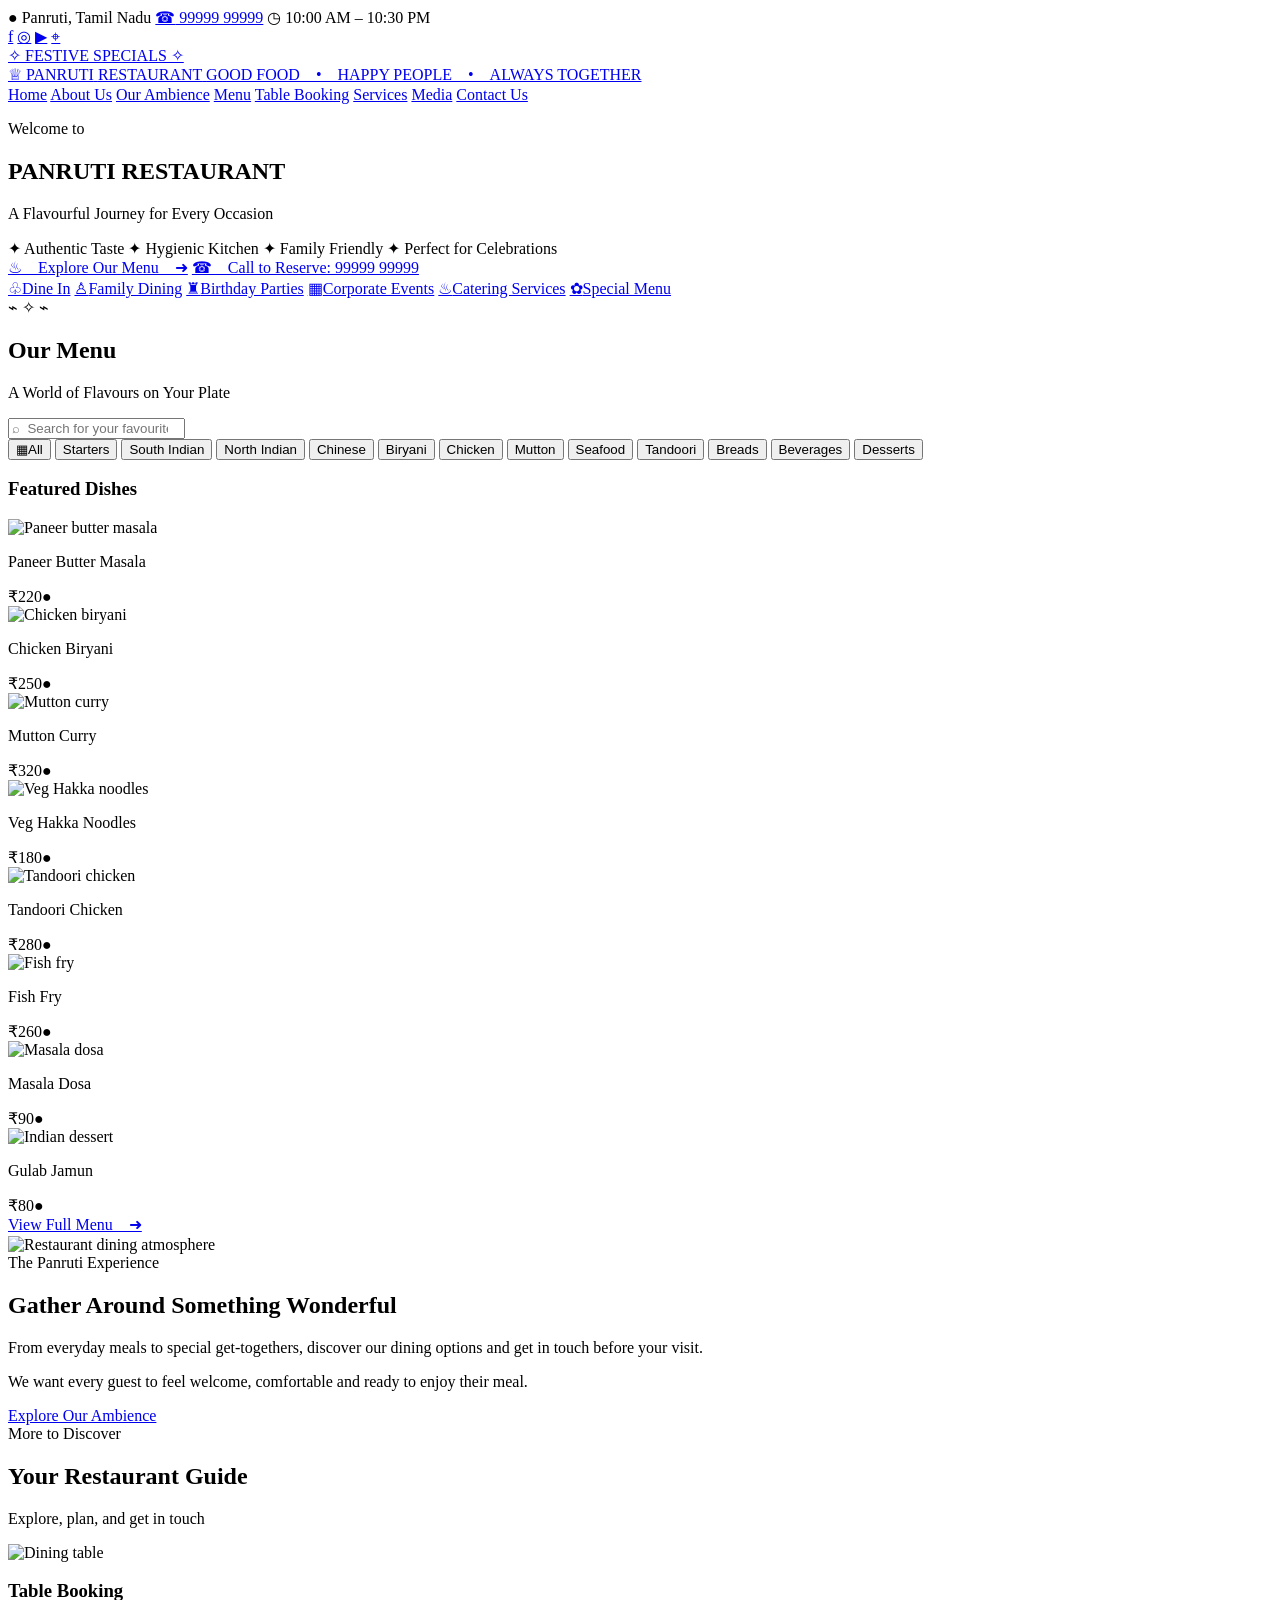
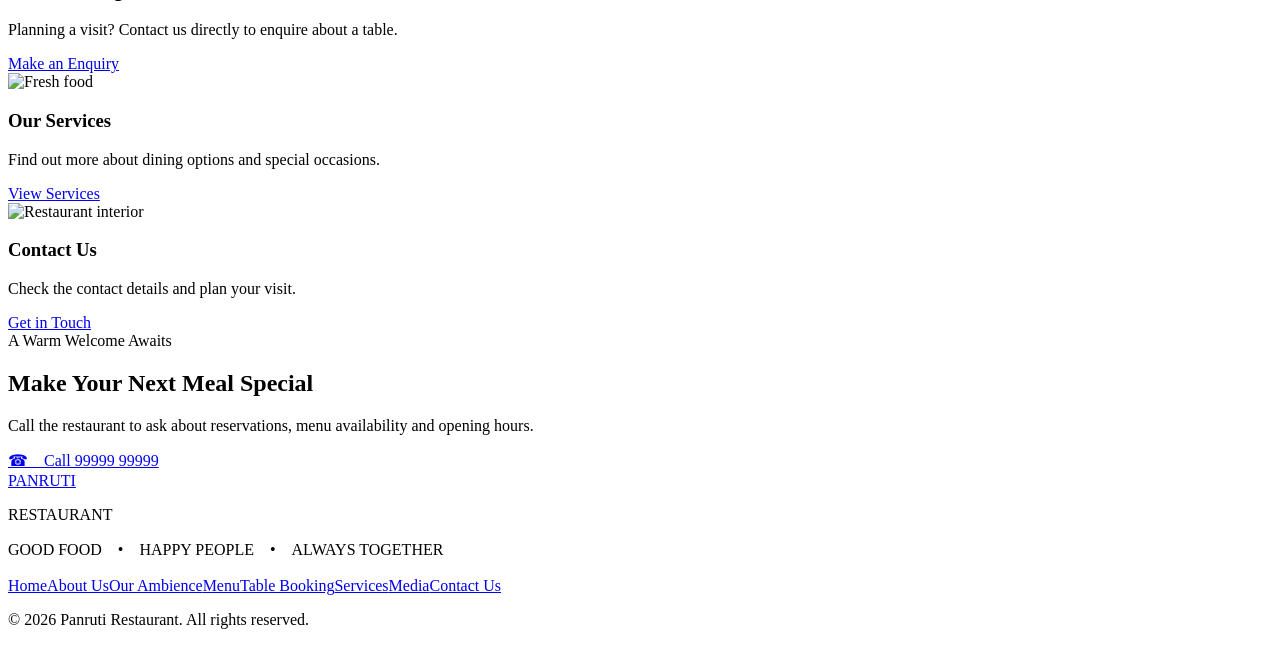
==== index.html @ 213bf80f "Rename index (3).html to index.html" ====
<!DOCTYPE html>
<html lang="en">
<head>
  <meta charset="UTF-8">
  <meta name="viewport" content="width=device-width, initial-scale=1.0">
  <meta name="description" content="Panruti Restaurant — good food, happy people and memorable dining moments.">
  <title>Panruti Restaurant | A Flavourful Journey</title>
  <link rel="preconnect" href="https://fonts.googleapis.com">
  <link rel="preconnect" href="https://fonts.gstatic.com" crossorigin>
  <link href="https://fonts.googleapis.com/css2?family=Cormorant+Garamond:wght@400;500;600;700&display=swap" rel="stylesheet">
  <link rel="stylesheet" href="./style.css">
</head>
<body>
  <div class="topbar">
    <div class="topbar-info">
      <span><span class="top-icon">●</span> Panruti, Tamil Nadu</span>
      <a href="tel:9999999999"><span class="top-icon">☎</span> 99999 99999</a>
      <span><span class="top-icon">◷</span> 10:00 AM – 10:30 PM</span>
    </div>
    <div class="topbar-right">
      <div class="socials" aria-label="Social links">
        <a href="#" aria-label="Facebook">f</a>
        <a href="#" aria-label="Instagram">◎</a>
        <a href="#" aria-label="YouTube">▶</a>
        <a href="https://maps.google.com/?q=Panruti+Tamil+Nadu" target="_blank" rel="noopener noreferrer" aria-label="Map">⌖</a>
      </div>
      <a class="offer-ribbon" href="./menu.html">✧ FESTIVE SPECIALS ✧</a>
    </div>
  </div>

  <header class="site-header">
    <a href="./index.html" class="restaurant-logo" aria-label="Panruti Restaurant Home">
      <span class="logo-ornament">♕</span>
      <span class="logo-name">PANRUTI</span>
      <span class="logo-subtitle">RESTAURANT</span>
      <span class="logo-tagline">GOOD FOOD　•　HAPPY PEOPLE　•　ALWAYS TOGETHER</span>
    </a>
    <nav class="main-nav" aria-label="Main navigation">
      <a class="active" href="./index.html">Home</a>
      <a href="./about.html">About Us</a>
      <a href="./ambience.html">Our Ambience</a>
      <a href="./menu.html">Menu</a>
      <a href="./booking.html">Table Booking</a>
      <a href="./services.html">Services</a>
      <a href="./media.html">Media</a>
      <a href="./contact.html">Contact Us</a>
    </nav>
  </header>

  <main>
    <section class="home-hero">
      <div class="hero-content">
        <p class="hero-kicker">Welcome to</p>
        <h1>PANRUTI <span>RESTAURANT</span></h1>
        <p class="hero-subtitle">A Flavourful Journey for Every Occasion</p>
        <div class="hero-points">
          <span>✦ Authentic Taste</span>
          <span>✦ Hygienic Kitchen</span>
          <span>✦ Family Friendly</span>
          <span>✦ Perfect for Celebrations</span>
        </div>
        <div class="hero-actions">
          <a class="btn" href="./menu.html">♨　Explore Our Menu　➜</a>
          <a class="btn secondary" href="tel:9999999999">☎　Call to Reserve: 99999 99999</a>
        </div>
      </div>
    </section>

    <nav class="service-strip" aria-label="Dining options">
      <a href="./services.html"><span class="service-icon">♧</span><span>Dine In</span></a>
      <a href="./services.html"><span class="service-icon">♙</span><span>Family Dining</span></a>
      <a href="./services.html"><span class="service-icon">♜</span><span>Birthday Parties</span></a>
      <a href="./services.html"><span class="service-icon">▦</span><span>Corporate Events</span></a>
      <a href="./services.html"><span class="service-icon">♨</span><span>Catering Services</span></a>
      <a href="./menu.html"><span class="service-icon">✿</span><span>Special Menu</span></a>
    </nav>

    <section id="menu-preview">
      <div class="section-heading-wrap">
        <div class="gold-flourish">⌁ ✧ ⌁</div>
        <h2 class="section-heading">Our Menu</h2>
        <p class="section-subtitle">A World of Flavours on Your Plate</p>
      </div>
      <div class="menu-tools">
        <input class="menu-search" id="dishSearch" type="search" placeholder="⌕  Search for your favourite dish..." aria-label="Search dishes">
      </div>
      <div class="category-row" aria-label="Menu categories">
        <button class="category-button active" data-category="All" type="button"><span class="category-photo">▦</span>All</button>
        <button class="category-button" data-category="Starters" type="button"><span class="category-photo"><img src="https://images.unsplash.com/photo-1562967914-608f82629710?auto=format&fit=crop&w=200&q=80" alt=""></span>Starters</button>
        <button class="category-button" data-category="South Indian" type="button"><span class="category-photo"><img src="https://images.unsplash.com/photo-1589301760014-d929f3979dbc?auto=format&fit=crop&w=200&q=80" alt=""></span>South Indian</button>
        <button class="category-button" data-category="North Indian" type="button"><span class="category-photo"><img src="https://images.unsplash.com/photo-1585937421612-70a008356fbe?auto=format&fit=crop&w=200&q=80" alt=""></span>North Indian</button>
        <button class="category-button" data-category="Chinese" type="button"><span class="category-photo"><img src="https://images.unsplash.com/photo-1612929633738-8fe44f7ec841?auto=format&fit=crop&w=200&q=80" alt=""></span>Chinese</button>
        <button class="category-button" data-category="Biryani" type="button"><span class="category-photo"><img src="https://images.unsplash.com/photo-1563379091339-03246963d96c?auto=format&fit=crop&w=200&q=80" alt=""></span>Biryani</button>
        <button class="category-button" data-category="Chicken" type="button"><span class="category-photo"><img src="https://images.unsplash.com/photo-1603894584373-5ac82b2ae398?auto=format&fit=crop&w=200&q=80" alt=""></span>Chicken</button>
        <button class="category-button" data-category="Mutton" type="button"><span class="category-photo"><img src="https://images.unsplash.com/photo-1544025162-d76694265947?auto=format&fit=crop&w=200&q=80" alt=""></span>Mutton</button>
        <button class="category-button" data-category="Seafood" type="button"><span class="category-photo"><img src="https://images.unsplash.com/photo-1559737558-2f5a35f4523b?auto=format&fit=crop&w=200&q=80" alt=""></span>Seafood</button>
        <button class="category-button" data-category="Tandoori" type="button"><span class="category-photo"><img src="https://images.unsplash.com/photo-1599487488170-d11ec9c172f0?auto=format&fit=crop&w=200&q=80" alt=""></span>Tandoori</button>
        <button class="category-button" data-category="Breads" type="button"><span class="category-photo"><img src="https://images.unsplash.com/photo-1601050690597-df0568f70950?auto=format&fit=crop&w=200&q=80" alt=""></span>Breads</button>
        <button class="category-button" data-category="Beverages" type="button"><span class="category-photo"><img src="https://images.unsplash.com/photo-1544145945-f90425340c7e?auto=format&fit=crop&w=200&q=80" alt=""></span>Beverages</button>
        <button class="category-button" data-category="Desserts" type="button"><span class="category-photo"><img src="https://images.unsplash.com/photo-1551024506-0?auto=format&fit=crop&w=200&q=80" alt=""></span>Desserts</button>
      </div>

      <h3 class="featured-heading">Featured Dishes</h3>
      <div class="dish-grid" id="dishGrid">
        <article class="dish-card" data-category="North Indian"><img src="https://images.unsplash.com/photo-1631452180519-c014fe946bc7?auto=format&fit=crop&w=600&q=85" alt="Paneer butter masala"><div class="dish-info"><p class="dish-name">Paneer Butter Masala</p><div class="dish-bottom"><span class="dish-price">₹220</span><span class="food-tag">●</span></div></div></article>
        <article class="dish-card" data-category="Biryani"><img src="https://images.unsplash.com/photo-1563379091339-03246963d96c?auto=format&fit=crop&w=600&q=85" alt="Chicken biryani"><div class="dish-info"><p class="dish-name">Chicken Biryani</p><div class="dish-bottom"><span class="dish-price">₹250</span><span class="food-tag nonveg">●</span></div></div></article>
        <article class="dish-card" data-category="Mutton"><img src="https://images.unsplash.com/photo-1544025162-d76694265947?auto=format&fit=crop&w=600&q=85" alt="Mutton curry"><div class="dish-info"><p class="dish-name">Mutton Curry</p><div class="dish-bottom"><span class="dish-price">₹320</span><span class="food-tag nonveg">●</span></div></div></article>
        <article class="dish-card" data-category="Chinese"><img src="https://images.unsplash.com/photo-1612929633738-8fe44f7ec841?auto=format&fit=crop&w=600&q=85" alt="Veg Hakka noodles"><div class="dish-info"><p class="dish-name">Veg Hakka Noodles</p><div class="dish-bottom"><span class="dish-price">₹180</span><span class="food-tag">●</span></div></div></article>
        <article class="dish-card" data-category="Tandoori"><img src="https://images.unsplash.com/photo-1599487488170-d11ec9c172f0?auto=format&fit=crop&w=600&q=85" alt="Tandoori chicken"><div class="dish-info"><p class="dish-name">Tandoori Chicken</p><div class="dish-bottom"><span class="dish-price">₹280</span><span class="food-tag nonveg">●</span></div></div></article>
        <article class="dish-card" data-category="Seafood"><img src="https://images.unsplash.com/photo-1559737558-2f5a35f4523b?auto=format&fit=crop&w=600&q=85" alt="Fish fry"><div class="dish-info"><p class="dish-name">Fish Fry</p><div class="dish-bottom"><span class="dish-price">₹260</span><span class="food-tag nonveg">●</span></div></div></article>
        <article class="dish-card" data-category="South Indian"><img src="https://images.unsplash.com/photo-1589301760014-d929f3979dbc?auto=format&fit=crop&w=600&q=85" alt="Masala dosa"><div class="dish-info"><p class="dish-name">Masala Dosa</p><div class="dish-bottom"><span class="dish-price">₹90</span><span class="food-tag">●</span></div></div></article>
        <article class="dish-card" data-category="Desserts"><img src="https://images.unsplash.com/photo-1551024506-0?auto=format&fit=crop&w=600&q=85" alt="Indian dessert"><div class="dish-info"><p class="dish-name">Gulab Jamun</p><div class="dish-bottom"><span class="dish-price">₹80</span><span class="food-tag">●</span></div></div></article>
      </div>
      <div class="view-menu-wrap"><a class="btn secondary" href="./menu.html">View Full Menu　➜</a></div>
    </section>

    <section class="content-section alt">
      <div class="two-column">
        <img class="content-image" src="https://images.unsplash.com/photo-1517248135467-4c7edcad34c4?auto=format&fit=crop&w=1000&q=85" alt="Restaurant dining atmosphere" loading="lazy">
        <div class="content-copy">
          <div class="section-eyebrow">The Panruti Experience</div>
          <h2>Gather Around Something Wonderful</h2>
          <p>From everyday meals to special get-togethers, discover our dining options and get in touch before your visit.</p>
          <p>We want every guest to feel welcome, comfortable and ready to enjoy their meal.</p>
          <a class="btn secondary" href="./ambience.html">Explore Our Ambience</a>
        </div>
      </div>
    </section>

    <section class="content-section">
      <div class="section-heading-wrap" style="padding-top:0">
        <div class="section-eyebrow">More to Discover</div>
        <h2 class="section-heading">Your Restaurant Guide</h2>
        <p class="section-subtitle">Explore, plan, and get in touch</p>
      </div>
      <div class="card-grid">
        <article class="info-card"><img src="https://images.unsplash.com/photo-1559339352-11d035aa65de?auto=format&fit=crop&w=800&q=85" alt="Dining table" loading="lazy"><div class="info-card-body"><h3>Table Booking</h3><p>Planning a visit? Contact us directly to enquire about a table.</p><a class="btn secondary" href="./booking.html">Make an Enquiry</a></div></article>
        <article class="info-card"><img src="https://images.unsplash.com/photo-1547592180-85f173990554?auto=format&fit=crop&w=800&q=85" alt="Fresh food" loading="lazy"><div class="info-card-body"><h3>Our Services</h3><p>Find out more about dining options and special occasions.</p><a class="btn secondary" href="./services.html">View Services</a></div></article>
        <article class="info-card"><img src="https://images.unsplash.com/photo-1555396273-367ea4eb4db5?auto=format&fit=crop&w=800&q=85" alt="Restaurant interior" loading="lazy"><div class="info-card-body"><h3>Contact Us</h3><p>Check the contact details and plan your visit.</p><a class="btn secondary" href="./contact.html">Get in Touch</a></div></article>
      </div>
    </section>

    <section class="booking-banner">
      <div class="section-eyebrow" style="color:var(--gold-bright)">A Warm Welcome Awaits</div>
      <h2>Make Your Next Meal Special</h2>
      <p>Call the restaurant to ask about reservations, menu availability and opening hours.</p>
      <a class="btn" href="tel:9999999999">☎　Call 99999 99999</a>
    </section>
  </main>

  <footer class="site-footer">
    <a href="./index.html" class="footer-logo">PANRUTI</a>
    <p class="footer-subtitle">RESTAURANT</p>
    <p class="footer-motto">GOOD FOOD　•　HAPPY PEOPLE　•　ALWAYS TOGETHER</p>
    <div class="footer-links">
      <a href="./index.html">Home</a><a href="./about.html">About Us</a><a href="./ambience.html">Our Ambience</a><a href="./menu.html">Menu</a><a href="./booking.html">Table Booking</a><a href="./services.html">Services</a><a href="./media.html">Media</a><a href="./contact.html">Contact Us</a>
    </div>
    <div class="footer-line"></div>
    <p class="copyright">© 2026 Panruti Restaurant. All rights reserved.</p>
  </footer>

  <script>
    const categoryButtons = document.querySelectorAll(".category-button");
    const dishCards = document.querySelectorAll(".dish-card");
    const searchInput = document.getElementById("dishSearch");
    let selectedCategory = "All";

    function filterDishes() {
      const query = searchInput.value.trim().toLowerCase();
      dishCards.forEach(card => {
        const category = card.dataset.category;
        const name = card.querySelector(".dish-name").textContent.toLowerCase();
        const categoryMatches = selectedCategory === "All" || category === selectedCategory;
        const searchMatches = name.includes(query);
        card.hidden = !(categoryMatches && searchMatches);
      });
    }

    categoryButtons.forEach(button => {
      button.addEventListener("click", () => {
        categoryButtons.forEach(item => item.classList.remove("active"));
        button.classList.add("active");
        selectedCategory = button.dataset.category;
        filterDishes();
      });
    });
    searchInput.addEventListener("input", filterDishes);
  </script>
</body>
</html>
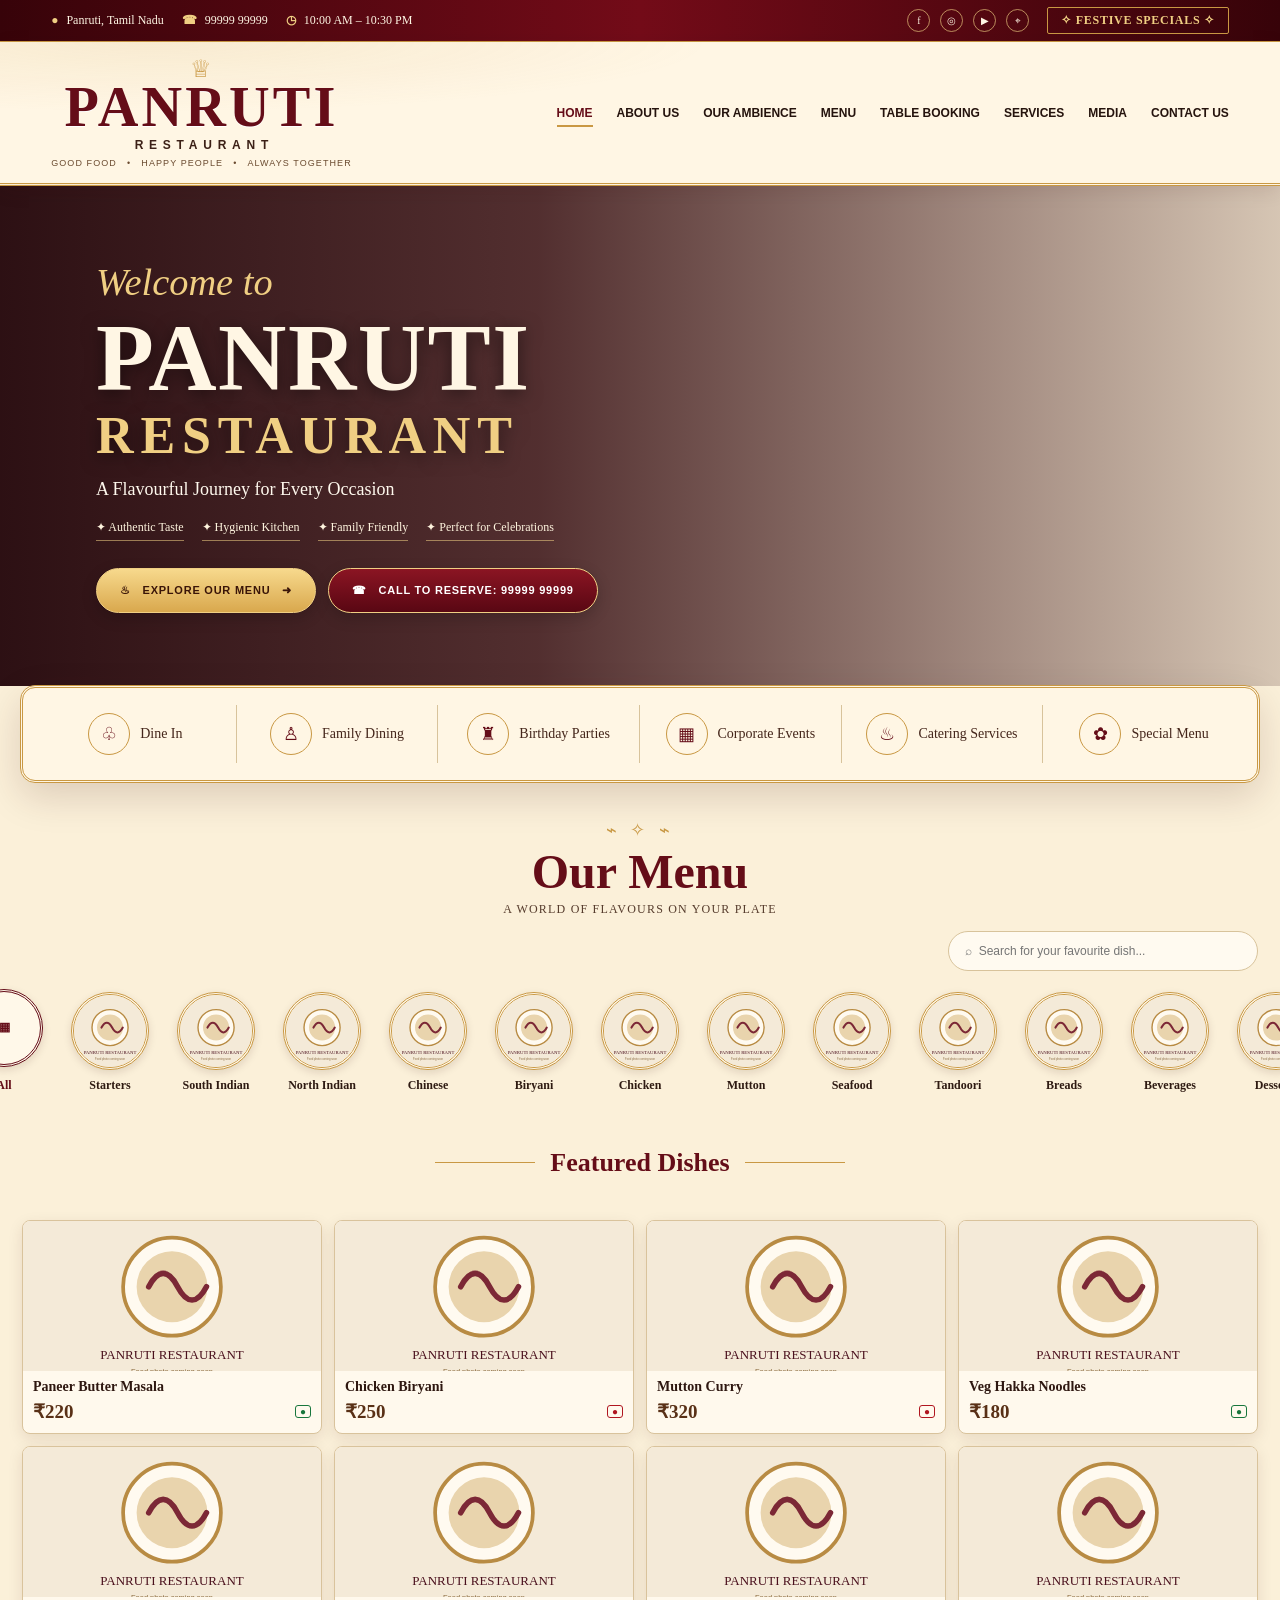
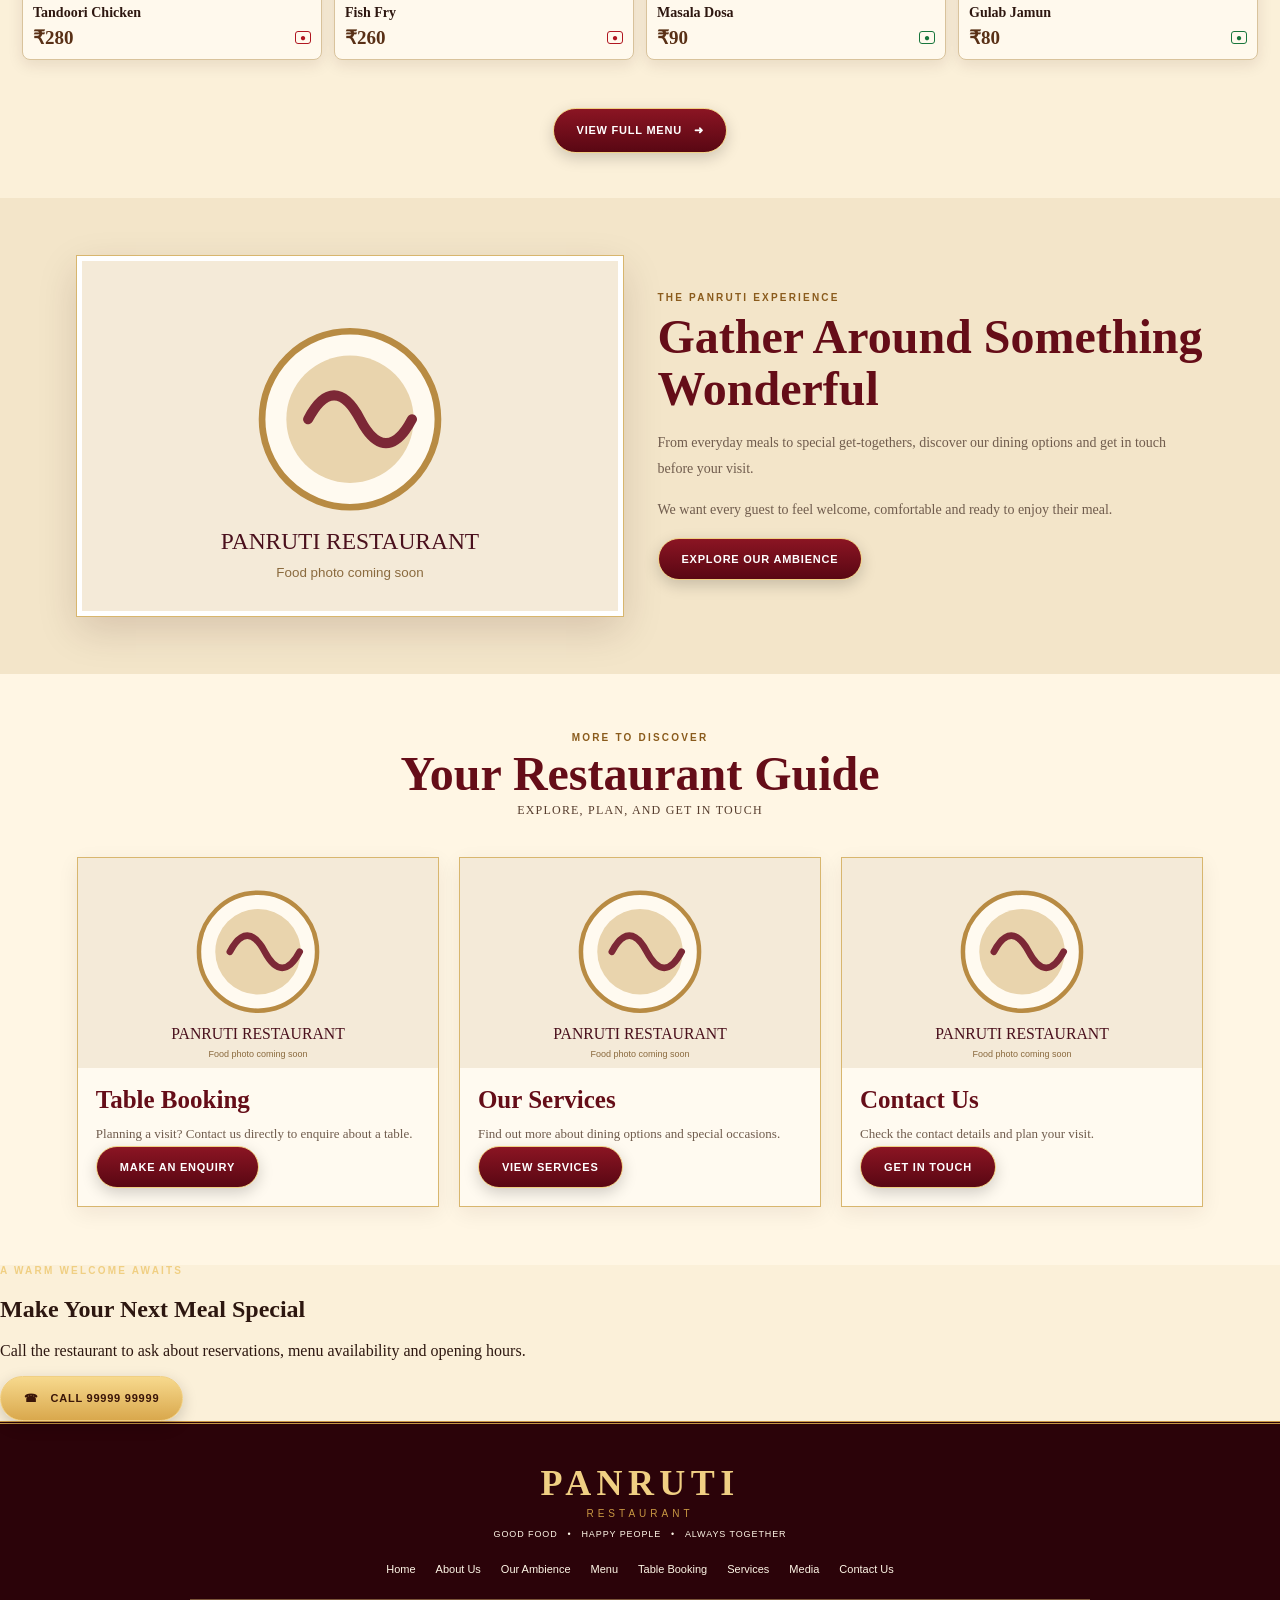
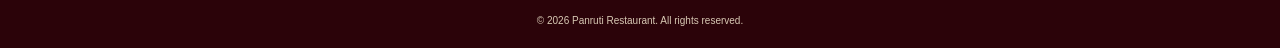
==== commit db9babca: "Rename index (4).html to index.html" ====
--- a/index.html
+++ b/index.html
@@ -186,5 +186,34 @@
     });
     searchInput.addEventListener("input", filterDishes);
   </script>
+
+  <script>
+    // Recover missing home-page food thumbnails. If remote image hosts fail,
+    // use a built-in SVG placeholder so the layout never shows a broken-image icon.
+    (() => {
+      const backupPhotos = [
+        "https://images.unsplash.com/photo-1546069901-ba9599a7e63c?auto=format&fit=crop&w=600&q=80",
+        "https://images.unsplash.com/photo-1547592180-85f173990554?auto=format&fit=crop&w=600&q=80",
+        "https://images.unsplash.com/photo-1512621776951-a57141f2eefd?auto=format&fit=crop&w=600&q=80"
+      ];
+      const fallbackSvg = "data:image/svg+xml;charset=UTF-8," + encodeURIComponent(
+        '<svg xmlns="http://www.w3.org/2000/svg" width="640" height="420" viewBox="0 0 640 420"><rect width="640" height="420" fill="#f4ead8"/><circle cx="320" cy="190" r="105" fill="#fffaf0" stroke="#b88b43" stroke-width="8"/><circle cx="320" cy="190" r="76" fill="#e9d4ad"/><path d="M270 190c20-38 42-38 62 0s42 38 62 0" fill="none" stroke="#7c2836" stroke-width="12" stroke-linecap="round"/><text x="320" y="345" font-family="Georgia,serif" font-size="28" text-anchor="middle" fill="#4a101d">PANRUTI RESTAURANT</text><text x="320" y="378" font-family="Arial,sans-serif" font-size="16" text-anchor="middle" fill="#8a6a3e">Food photo coming soon</text></svg>'
+      );
+
+      document.querySelectorAll("#menu-preview img, .content-image, .info-card img").forEach((img) => {
+        img.addEventListener("error", function () {
+          const step = Number(this.dataset.imageFallbackStep || "0");
+          if (step < backupPhotos.length) {
+            this.dataset.imageFallbackStep = String(step + 1);
+            this.src = backupPhotos[step];
+          } else {
+            this.onerror = null;
+            this.src = fallbackSvg;
+          }
+        });
+      });
+    })();
+  </script>
+
 </body>
 </html>
--- a/style.css
+++ b/style.css
@@ -0,0 +1,167 @@
+/* PANRUTI RESTAURANT — warm ivory, rich maroon, festive gold */
+:root{
+  --maroon:#650d18;
+  --maroon-dark:#35050b;
+  --maroon-deep:#210207;
+  --gold:#c99843;
+  --gold-bright:#f0cf83;
+  --ivory:#fff6e4;
+  --paper:#fbf0d9;
+  --ink:#2d1710;
+  --muted:#705c4d;
+  --line:#d8b66e;
+  --white:#fffdf7;
+  --shadow:0 14px 38px rgba(54,10,10,.15);
+}
+*{box-sizing:border-box}
+html{scroll-behavior:smooth}
+body{margin:0;background:var(--paper);color:var(--ink);font-family:Georgia,"Times New Roman",serif}
+img{display:block;max-width:100%}
+a{color:inherit}
+button,input{font:inherit}
+.topbar{
+  min-height:38px;padding:7px clamp(14px,4vw,55px);display:flex;align-items:center;justify-content:space-between;gap:12px;flex-wrap:wrap;
+  color:var(--ivory);background:linear-gradient(90deg,#370309,#730b18,#370309);border-bottom:1px solid var(--gold)
+}
+.topbar-info,.topbar-right{display:flex;align-items:center;gap:18px;flex-wrap:wrap}
+.topbar span,.topbar a{font-size:12px;text-decoration:none;color:var(--ivory)}
+.topbar .top-icon{color:var(--gold-bright);font-weight:bold;margin-right:5px}
+.topbar .socials{display:flex;gap:10px}
+.topbar .socials a{width:23px;height:23px;border:1px solid rgba(240,207,131,.65);border-radius:50%;display:grid;place-items:center;font-size:10px}
+.offer-ribbon{padding:5px 13px;border:1px solid var(--gold);border-radius:2px;color:var(--gold-bright)!important;font-weight:bold;letter-spacing:.06em}
+.site-header{
+  position:relative;z-index:10;display:grid;grid-template-columns:minmax(250px,1fr) auto;align-items:center;gap:24px;
+  padding:15px clamp(18px,4vw,62px);background:
+  radial-gradient(ellipse at 12% 0%,rgba(201,152,67,.12),transparent 35%),var(--ivory);
+  border-bottom:3px double var(--gold);box-shadow:0 5px 18px rgba(56,13,9,.1)
+}
+.restaurant-logo{display:flex;flex-direction:column;align-items:center;justify-self:start;min-width:250px;text-decoration:none;color:var(--maroon);line-height:1}
+.logo-ornament{font-size:24px;color:var(--gold);line-height:1}
+.logo-name{font-size:clamp(38px,4.4vw,65px);font-weight:bold;letter-spacing:.055em;line-height:.95;color:var(--maroon);text-shadow:0 1px #fff}
+.logo-subtitle{font-family:Arial,sans-serif;margin-top:5px;font-size:12px;font-weight:bold;letter-spacing:.48em;padding-left:.48em;color:#3c2016}
+.logo-tagline{margin-top:8px;font-family:Arial,sans-serif;font-size:9px;letter-spacing:.12em;color:#6b4b30;text-align:center}
+.main-nav{display:flex;align-items:center;justify-content:flex-end;flex-wrap:wrap;gap:4px 24px}
+.main-nav a{padding:12px 0;position:relative;color:#25130d;font-family:Arial,sans-serif;font-size:12px;font-weight:bold;text-decoration:none;text-transform:uppercase;white-space:nowrap}
+.main-nav a::after{position:absolute;bottom:5px;left:0;width:100%;height:2px;content:"";background:var(--gold);transform:scaleX(0);transition:transform .2s}
+.main-nav a:hover,.main-nav a.active{color:var(--maroon)}
+.main-nav a:hover::after,.main-nav a.active::after{transform:scaleX(1)}
+.home-hero{
+  min-height:500px;display:flex;align-items:center;padding:58px clamp(24px,7.5vw,110px);position:relative;isolation:isolate;
+  background:linear-gradient(90deg,rgba(32,2,7,.94) 0%,rgba(45,4,10,.82) 42%,rgba(45,4,10,.18) 100%),
+  url("https://images.unsplash.com/photo-1414235077428-338989a2e8c0?auto=format&fit=crop&w=2000&q=90") center/cover;
+}
+.hero-content{max-width:700px;color:var(--white)}
+.hero-kicker{margin:0 0 13px;color:var(--gold-bright);font-size:clamp(25px,3vw,40px);font-style:italic}
+.home-hero h1{margin:0;color:var(--ivory);font-size:clamp(48px,7.4vw,96px);line-height:.88;letter-spacing:.015em;text-shadow:0 4px 18px rgba(0,0,0,.5)}
+.home-hero h1 span{display:block;margin-top:13px;color:var(--gold-bright);font-size:.55em;letter-spacing:.13em}
+.hero-subtitle{margin:20px 0 17px;color:#fff9ee;font-size:18px}
+.hero-points{display:flex;flex-wrap:wrap;gap:10px 18px;margin:20px 0 27px}
+.hero-points span{font-size:12px;color:#fff5df;border-bottom:1px solid rgba(240,207,131,.55);padding-bottom:5px}
+.hero-actions{display:flex;gap:12px;flex-wrap:wrap}
+.btn{display:inline-flex;align-items:center;justify-content:center;gap:10px;padding:14px 23px;border:1px solid var(--gold-bright);border-radius:30px;background:linear-gradient(#f7d98d,#d9a84d);color:#3a1508;text-decoration:none;font-family:Arial,sans-serif;font-size:11px;font-weight:bold;letter-spacing:.07em;text-transform:uppercase;box-shadow:0 5px 15px rgba(0,0,0,.18);transition:transform .2s,filter .2s}
+.btn:hover{transform:translateY(-2px);filter:brightness(1.06)}
+.btn.secondary{background:linear-gradient(#8b1523,#590713);color:white}
+.service-strip{position:relative;display:grid;grid-template-columns:repeat(6,1fr);gap:0;margin:-1px 20px 0;padding:17px 12px;background:var(--ivory);border:3px double var(--gold);border-radius:15px;box-shadow:var(--shadow)}
+.service-strip a{display:flex;align-items:center;justify-content:center;gap:10px;padding:8px 10px;border-right:1px solid #d8c39b;text-decoration:none;text-align:center;color:#44251a;font-size:14px}
+.service-strip a:last-child{border-right:0}
+.service-strip a:hover{color:var(--maroon)}
+.service-icon{display:grid;place-items:center;flex:0 0 42px;width:42px;height:42px;border:1px solid var(--gold);border-radius:50%;color:var(--maroon);font-family:Arial,sans-serif;font-size:18px}
+.section-heading-wrap{text-align:center;padding:36px 20px 14px}
+.section-eyebrow{font-family:Arial,sans-serif;font-size:10px;letter-spacing:.22em;font-weight:bold;color:#8a5b1c;text-transform:uppercase}
+.section-heading{margin:6px 0 4px;color:var(--maroon);font-size:clamp(34px,4vw,48px);line-height:1.05}
+.section-subtitle{margin:0;color:#563c2d;font-size:12px;letter-spacing:.1em;text-transform:uppercase}
+.gold-flourish{color:var(--gold);letter-spacing:.25em;font-size:18px}
+.menu-tools{display:flex;justify-content:flex-end;max-width:1450px;margin:0 auto;padding:0 22px 12px}
+.menu-search{width:min(310px,100%);padding:12px 16px;border:1px solid #d8c39b;border-radius:30px;background:#fffaf0;color:#3d2419;outline:none;font-family:Arial,sans-serif;font-size:12px}
+.menu-search:focus{border-color:var(--gold);box-shadow:0 0 0 3px rgba(201,152,67,.16)}
+.category-row{display:flex;align-items:flex-start;justify-content:center;gap:16px;overflow-x:auto;padding:8px 22px 22px;scrollbar-width:thin}
+.category-button{flex:0 0 86px;border:0;background:transparent;color:#2e1a12;cursor:pointer;text-align:center;font-weight:bold;font-size:12px}
+.category-button .category-photo{display:grid;place-items:center;width:78px;height:78px;margin:0 auto 8px;border:3px double var(--gold);border-radius:50%;overflow:hidden;background:#fff8e9;box-shadow:0 3px 9px rgba(48,13,6,.13);transition:transform .2s,border-color .2s}
+.category-button img{width:100%;height:100%;object-fit:cover}
+.category-button.active .category-photo,.category-button:hover .category-photo{border-color:var(--maroon);transform:translateY(-3px)}
+.category-button.active{color:var(--maroon)}
+.featured-heading{display:flex;align-items:center;justify-content:center;gap:15px;padding:6px 20px 16px;color:var(--maroon);font-size:26px}
+.featured-heading::before,.featured-heading::after{content:"";width:min(100px,15vw);height:1px;background:var(--gold)}
+.dish-grid{display:grid;grid-template-columns:repeat(4,minmax(0,1fr));gap:12px;max-width:1500px;margin:0 auto;padding:0 22px 48px}
+.dish-card{overflow:hidden;background:#fff9ed;border:1px solid #d9c39c;border-radius:8px;box-shadow:0 5px 15px rgba(57,21,8,.1);transition:transform .2s,box-shadow .2s}
+.dish-card:hover{transform:translateY(-3px);box-shadow:var(--shadow)}
+.dish-card img{width:100%;height:150px;object-fit:cover}
+.dish-info{padding:8px 10px 10px}
+.dish-name{margin:0 0 5px;color:#2e1710;font-size:14px;font-weight:bold}
+.dish-bottom{display:flex;align-items:center;justify-content:space-between;gap:8px}
+.dish-price{color:#593016;font-size:19px;font-weight:bold}
+.food-tag{font-family:Arial,sans-serif;font-size:10px;color:#18763c;border:1px solid #18763c;border-radius:3px;padding:0 4px}
+.food-tag.nonveg{color:#b01620;border-color:#b01620}
+.view-menu-wrap{text-align:center;padding:0 20px 45px}
+.content-section{padding:58px clamp(20px,6vw,90px);background:var(--ivory)}
+.content-section.alt{background:#f3e5c9}
+.two-column{display:grid;grid-template-columns:1fr 1fr;align-items:center;gap:35px;max-width:1200px;margin:0 auto}
+.content-image{width:100%;height:360px;object-fit:cover;border:5px solid white;outline:1px solid var(--line);box-shadow:var(--shadow)}
+.content-copy h2{margin:8px 0 15px;color:var(--maroon);font-size:clamp(32px,4vw,48px);line-height:1.08}
+.content-copy p{color:var(--muted);font-size:14px;line-height:1.9}
+.card-grid{display:grid;grid-template-columns:repeat(3,minmax(0,1fr));gap:20px;max-width:1200px;margin:25px auto 0}
+.info-card{background:#fffaf0;border:1px solid var(--line);box-shadow:0 6px 20px rgba(50,12,7,.07);overflow:hidden}
+.info-card img{width:100%;height:210px;object-fit:cover}
+.info-card .info-card-body{padding:18px}
+.info-card h3{margin:0 0 8px;color:var(--maroon);font-size:25px}
+.info-card p{margin:0;color:var(--muted);font-size:13px;line-height:1.8}
+.page-hero{padding:78px 20px;text-align:center;color:white;background:linear-gradient(90deg,rgba(33,2,7,.91),rgba(65,5,15,.72)),url("https://images.unsplash.com/photo-1517248135467-4c7edcad34c4?auto=format&fit=crop&w=1800&q=85") center/cover}
+.page-hero .section-eyebrow{color:var(--gold-bright)}
+.page-hero h1{margin:8px 0;color:var(--ivory);font-size:clamp(42px,6vw,72px);line-height:1.05}
+.page-hero p{max-width:700px;margin:0 auto;color:#fff;font-size:14px;line-height:1.9}
+.site-footer{padding:38px 20px 22px;text-align:center;background:#2b0309;color:#fff7e7;border-top:3px double var(--gold)}
+.footer-logo{color:var(--gold-bright);font-size:36px;letter-spacing:.15em;text-decoration:none;font-weight:bold}
+.footer-subtitle{margin:4px 0;color:var(--gold);font-family:Arial,sans-serif;font-size:10px;letter-spacing:.4em}
+.footer-motto{margin:9px 0 22px;font-family:Arial,sans-serif;font-size:9px;letter-spacing:.1em}
+.footer-links{display:flex;justify-content:center;flex-wrap:wrap;gap:12px 20px;margin:18px auto 24px}
+.footer-links a{color:#fff7e7;font-family:Arial,sans-serif;font-size:11px;text-decoration:none}
+.footer-links a:hover{color:var(--gold-bright)}
+.footer-line{max-width:900px;height:1px;margin:0 auto 15px;background:rgba(240,207,131,.4)}
+.copyright{margin:0;color:#d8c9b4;font-family:Arial,sans-serif;font-size:10px}
+.notice{max-width:900px;margin:20px auto;padding:15px 18px;background:#fff8e7;border-left:3px solid var(--gold);color:#6b5342;font:12px/1.8 Arial,sans-serif}
+@media(max-width:1100px){
+ .site-header{grid-template-columns:1fr;justify-items:center}
+ .restaurant-logo{justify-self:center}
+ .main-nav{justify-content:center}
+ .service-strip{grid-template-columns:repeat(3,1fr)}
+ .service-strip a:nth-child(3){border-right:0}
+ .service-strip a:nth-child(-n+3){border-bottom:1px solid #d8c39b}
+ .dish-grid{grid-template-columns:repeat(3,minmax(0,1fr))}
+}
+@media(max-width:720px){
+ .topbar{justify-content:center}
+ .topbar-info,.topbar-right{justify-content:center}
+ .site-header{padding:18px 12px}
+ .main-nav{gap:2px 13px}
+ .main-nav a{font-size:10px;padding:8px 0}
+ .home-hero{min-height:490px;padding:48px 22px;background-position:60% center}
+ .home-hero h1{font-size:clamp(48px,12vw,70px)}
+ .hero-subtitle{font-size:16px}
+ .service-strip{grid-template-columns:repeat(2,1fr);margin:0 10px;border-radius:10px}
+ .service-strip a{border-bottom:1px solid #d8c39b!important;font-size:12px}
+ .service-strip a:nth-child(2n){border-right:0}
+ .service-strip a:nth-last-child(-n+2){border-bottom:0!important}
+ .category-row{justify-content:flex-start}
+ .dish-grid{grid-template-columns:repeat(2,minmax(0,1fr));gap:9px;padding:0 12px 35px}
+ .dish-card img{height:125px}
+ .dish-name{font-size:12px}
+ .dish-price{font-size:17px}
+ .two-column{grid-template-columns:1fr}
+ .content-image{height:260px}
+ .card-grid{grid-template-columns:1fr}
+}
+@media(max-width:420px){
+ .logo-name{font-size:37px}
+ .logo-tagline{font-size:7px}
+ .topbar span,.topbar a{font-size:10px}
+ .offer-ribbon{font-size:9px!important}
+ .hero-points{gap:8px}
+ .hero-points span{font-size:10px}
+ .btn{padding:12px 15px;font-size:9px}
+ .service-strip a{padding:7px 4px;gap:6px}
+ .service-icon{flex-basis:34px;width:34px;height:34px;font-size:14px}
+ .category-button{flex-basis:72px;font-size:11px}
+ .category-button .category-photo{width:66px;height:66px}
+ .dish-card img{height:105px}
+ .dish-info{padding:7px}
+}
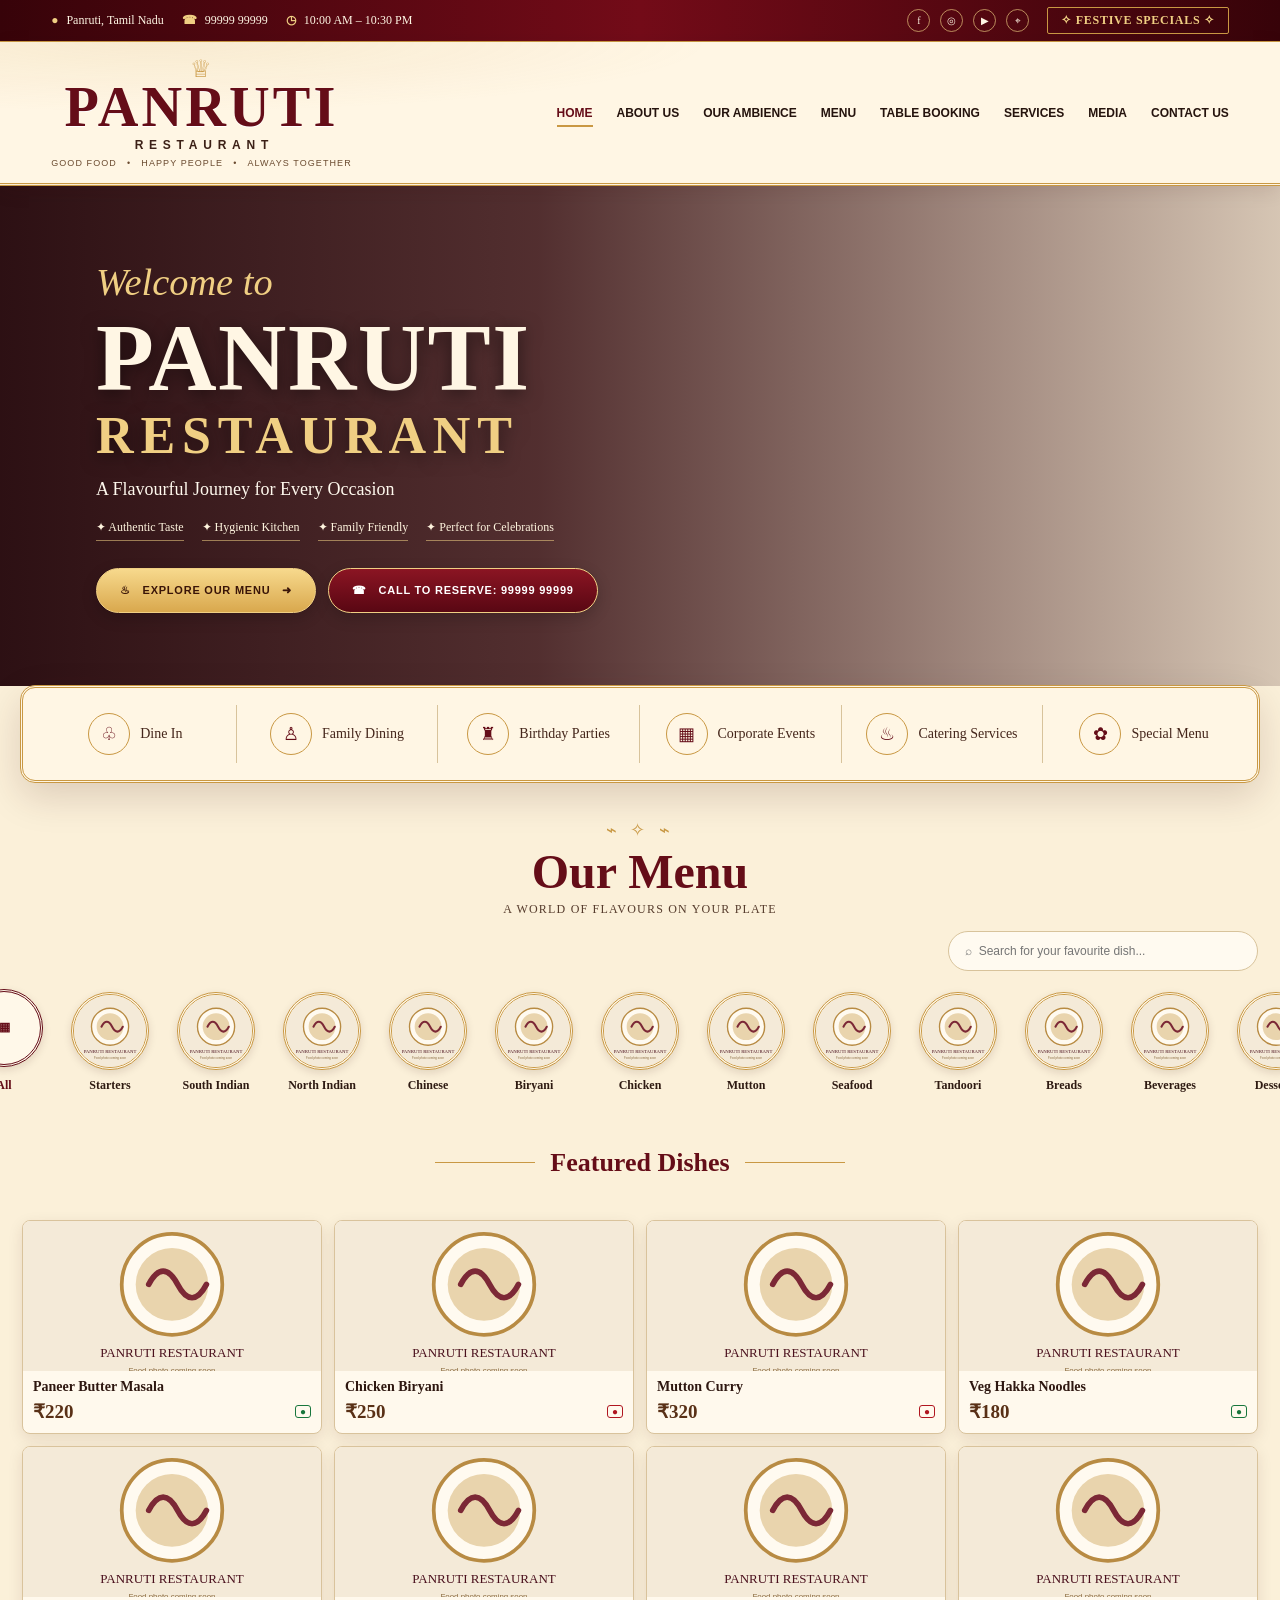
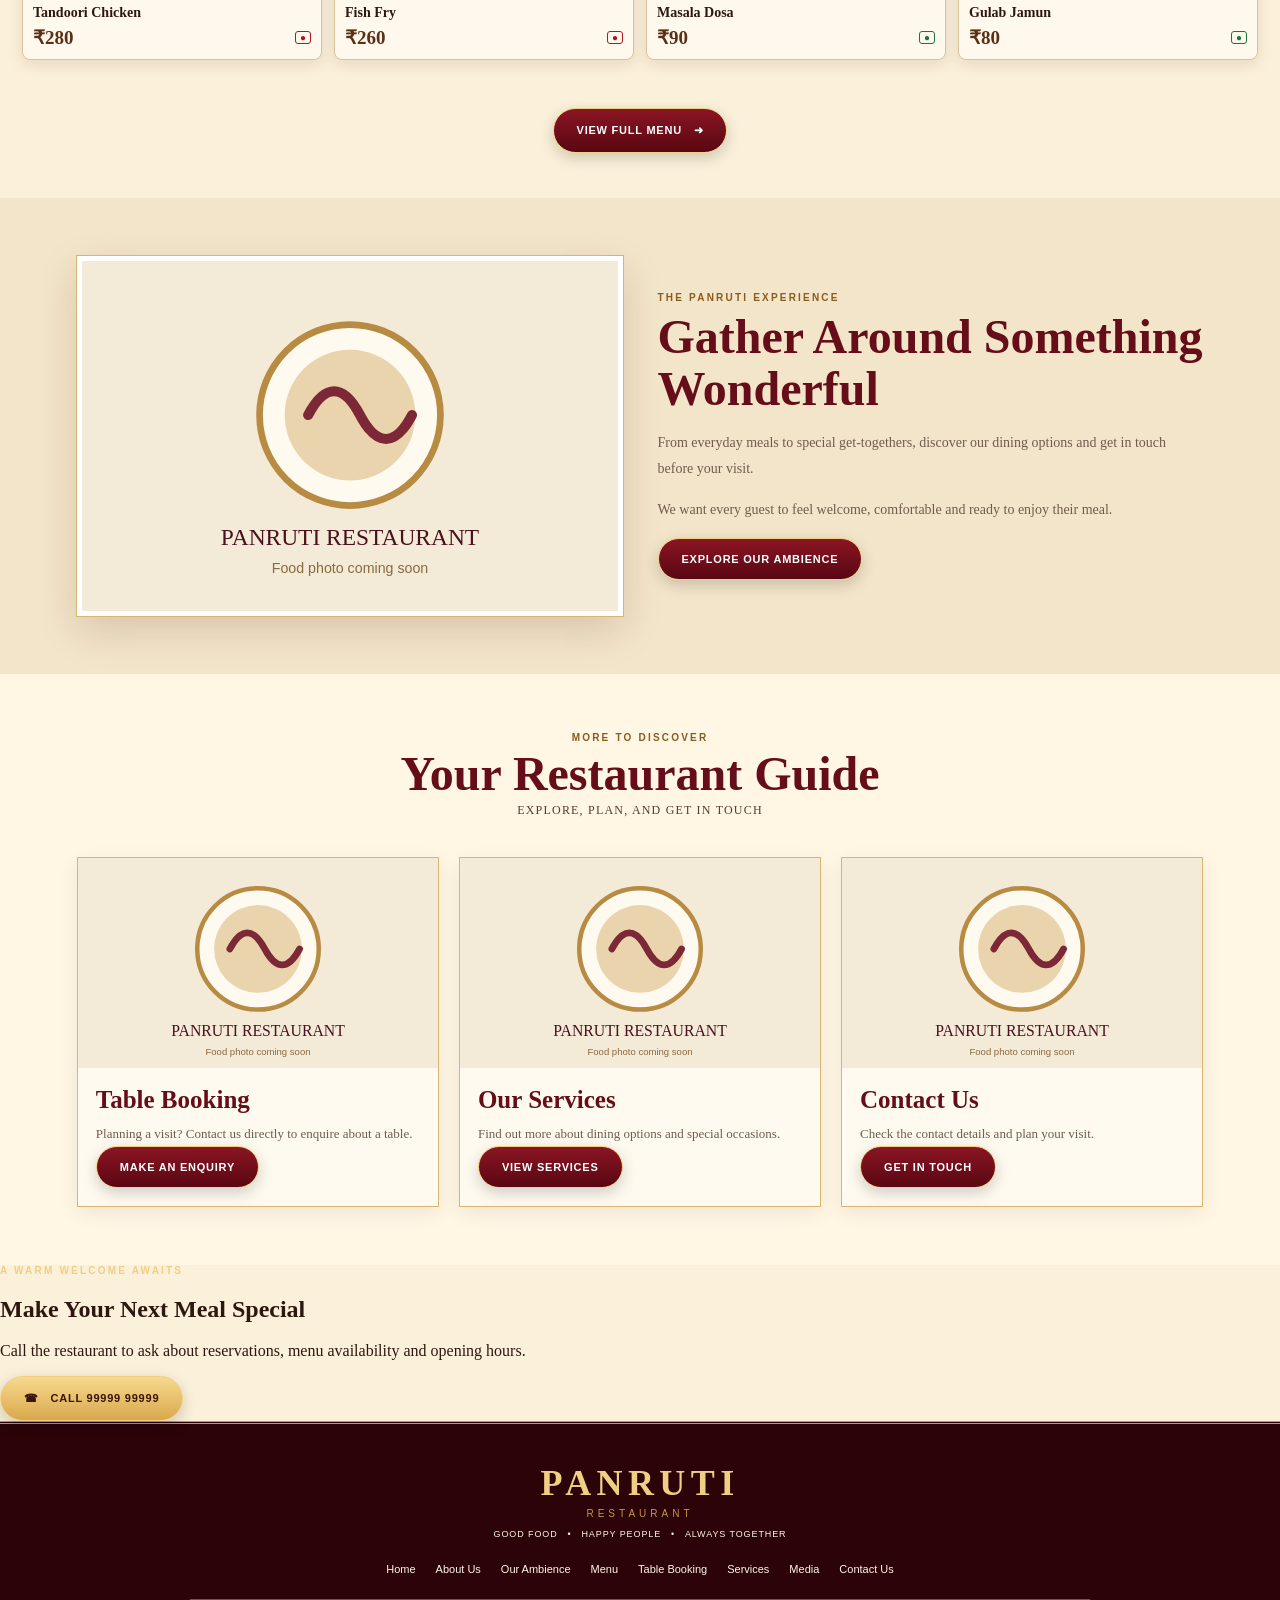
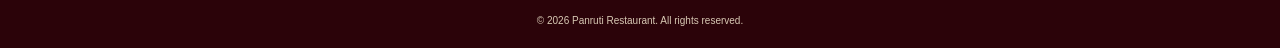
==== commit e11f6120: "Rename index (5).html to index.html" ====
--- a/index.html
+++ b/index.html
@@ -187,33 +187,27 @@
     searchInput.addEventListener("input", filterDishes);
   </script>
 
+
+
   <script>
-    // Recover missing home-page food thumbnails. If remote image hosts fail,
-    // use a built-in SVG placeholder so the layout never shows a broken-image icon.
     (() => {
-      const backupPhotos = [
-        "https://images.unsplash.com/photo-1546069901-ba9599a7e63c?auto=format&fit=crop&w=600&q=80",
-        "https://images.unsplash.com/photo-1547592180-85f173990554?auto=format&fit=crop&w=600&q=80",
-        "https://images.unsplash.com/photo-1512621776951-a57141f2eefd?auto=format&fit=crop&w=600&q=80"
-      ];
       const fallbackSvg = "data:image/svg+xml;charset=UTF-8," + encodeURIComponent(
-        '<svg xmlns="http://www.w3.org/2000/svg" width="640" height="420" viewBox="0 0 640 420"><rect width="640" height="420" fill="#f4ead8"/><circle cx="320" cy="190" r="105" fill="#fffaf0" stroke="#b88b43" stroke-width="8"/><circle cx="320" cy="190" r="76" fill="#e9d4ad"/><path d="M270 190c20-38 42-38 62 0s42 38 62 0" fill="none" stroke="#7c2836" stroke-width="12" stroke-linecap="round"/><text x="320" y="345" font-family="Georgia,serif" font-size="28" text-anchor="middle" fill="#4a101d">PANRUTI RESTAURANT</text><text x="320" y="378" font-family="Arial,sans-serif" font-size="16" text-anchor="middle" fill="#8a6a3e">Food photo coming soon</text></svg>'
+        '<svg xmlns="http://www.w3.org/2000/svg" width="640" height="420" viewBox="0 0 640 420"><rect width="640" height="420" fill="#f4ead8"/><circle cx="320" cy="185" r="108" fill="#fffaf0" stroke="#b88b43" stroke-width="8"/><circle cx="320" cy="185" r="78" fill="#e9d4ad"/><path d="M270 185c20-38 42-38 62 0s42 38 62 0" fill="none" stroke="#7c2836" stroke-width="12" stroke-linecap="round"/><text x="320" y="340" font-family="Georgia,serif" font-size="28" text-anchor="middle" fill="#4a101d">PANRUTI RESTAURANT</text><text x="320" y="374" font-family="Arial,sans-serif" font-size="17" text-anchor="middle" fill="#8a6a3e">Food photo coming soon</text></svg>'
       );
 
-      document.querySelectorAll("#menu-preview img, .content-image, .info-card img").forEach((img) => {
-        img.addEventListener("error", function () {
-          const step = Number(this.dataset.imageFallbackStep || "0");
-          if (step < backupPhotos.length) {
-            this.dataset.imageFallbackStep = String(step + 1);
-            this.src = backupPhotos[step];
-          } else {
-            this.onerror = null;
-            this.src = fallbackSvg;
-          }
-        });
+      function applyFallback(img) {
+        if (img.dataset.fallbackApplied === "yes") return;
+        img.dataset.fallbackApplied = "yes";
+        img.onerror = null;
+        img.src = fallbackSvg;
+      }
+
+      document.querySelectorAll("img").forEach((img) => {
+        img.addEventListener("error", () => applyFallback(img));
+        // Also catch images that failed before this script attached.
+        if (img.complete && img.naturalWidth === 0) applyFallback(img);
       });
     })();
   </script>
-
 </body>
 </html>
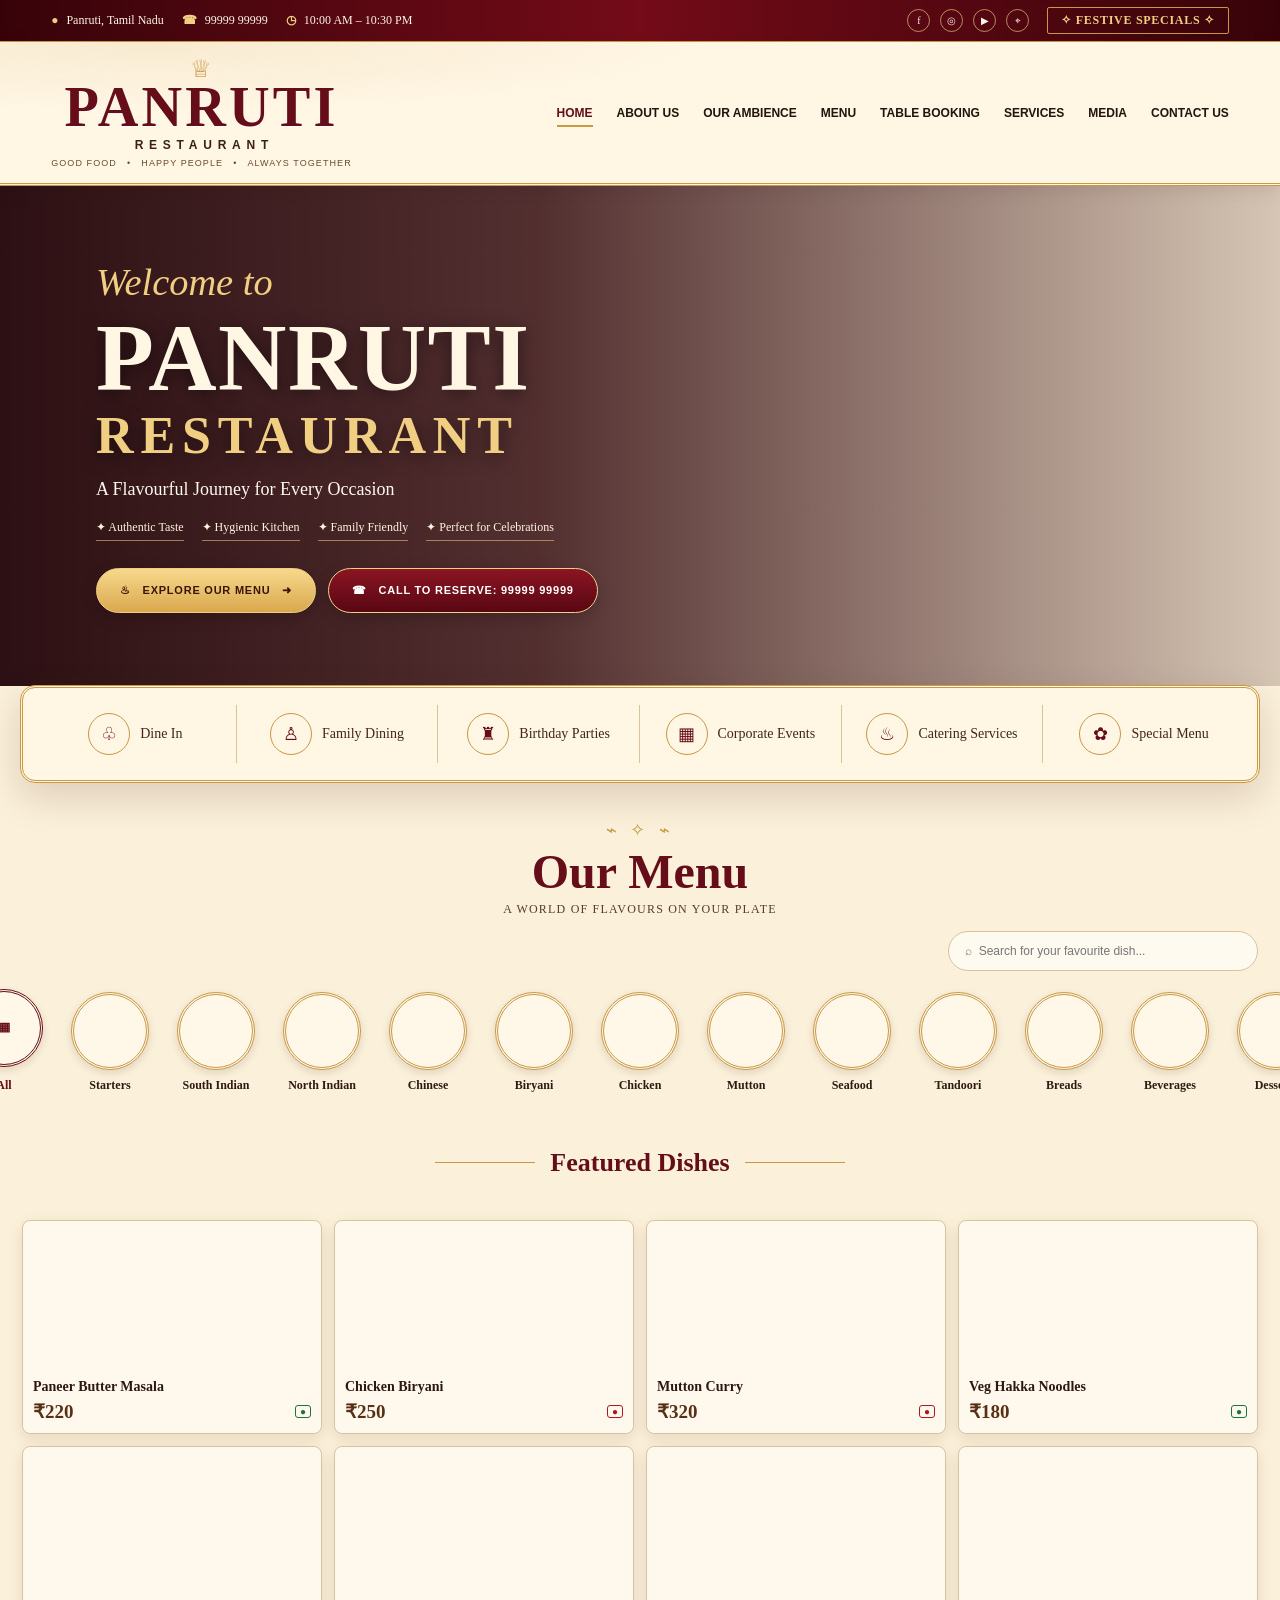
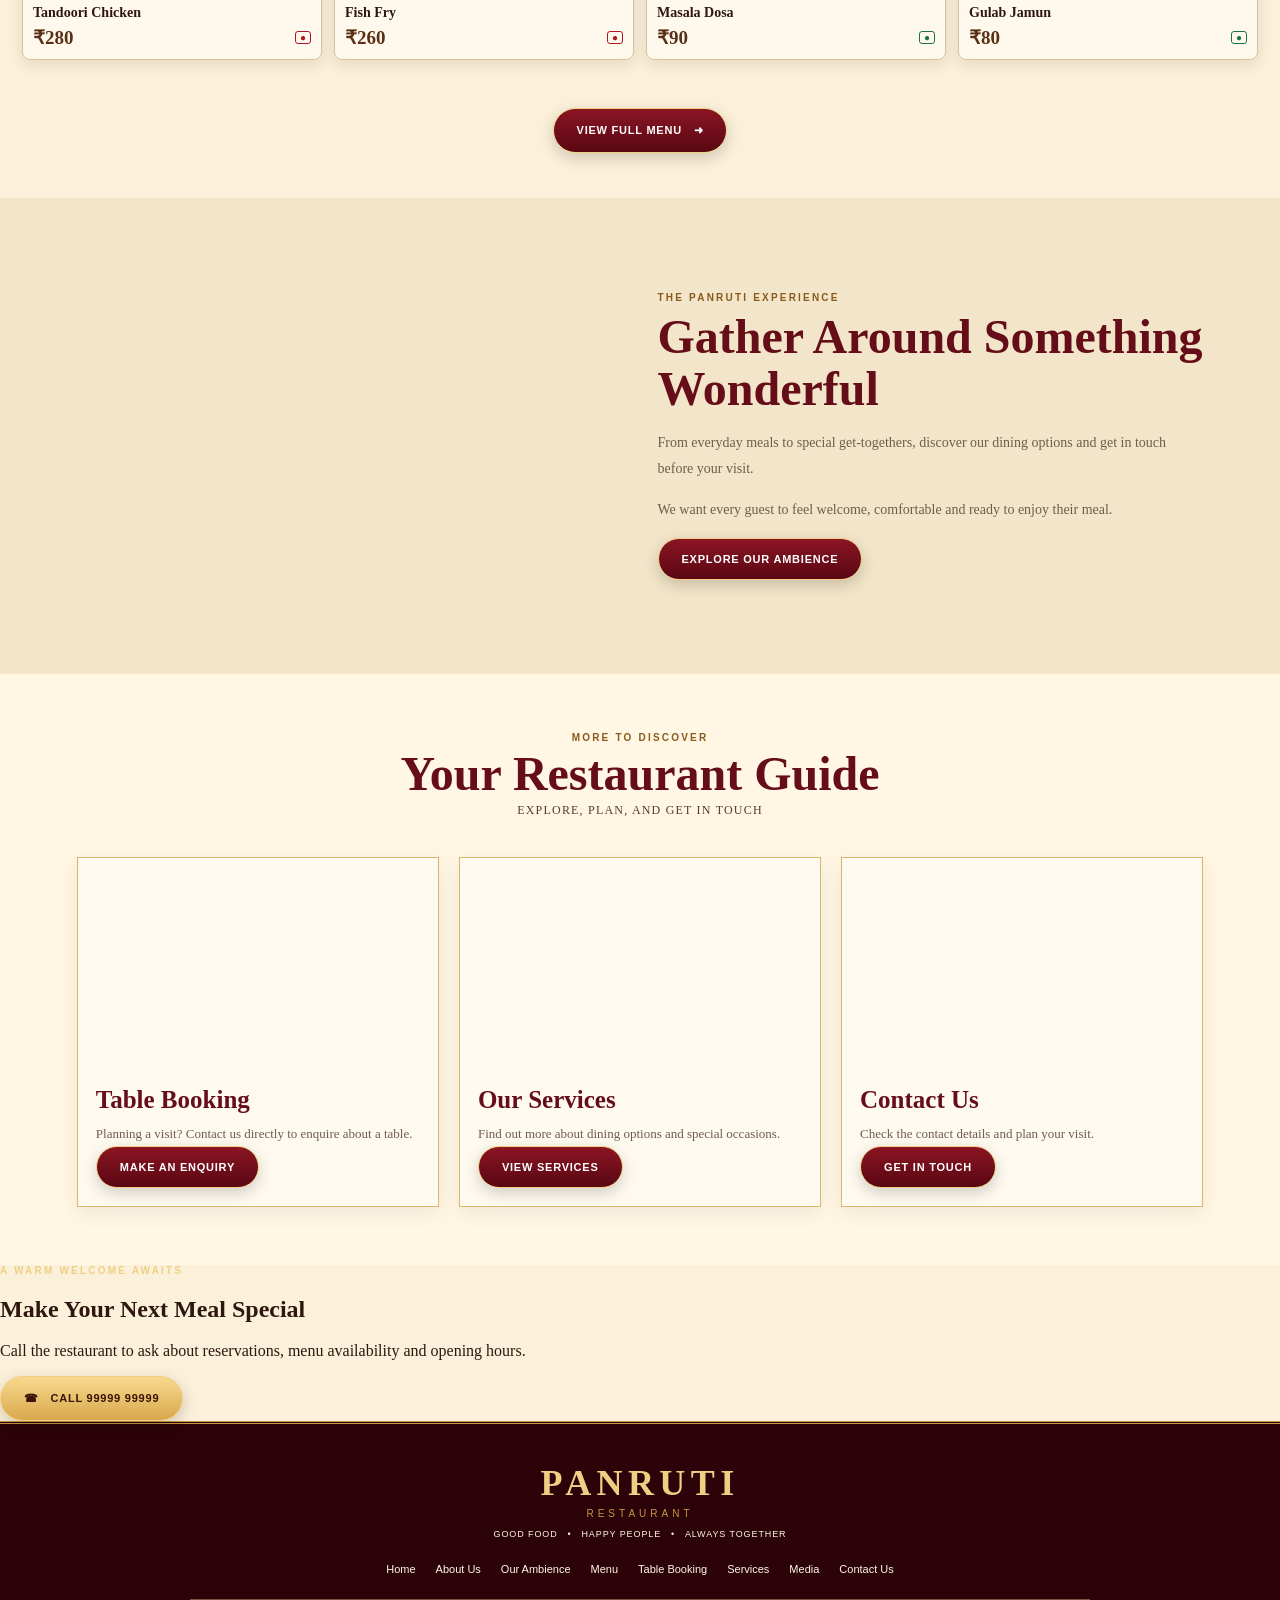
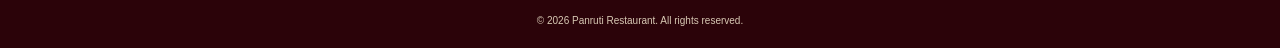
==== commit 07c14882: "Rename index (6).html to index.html" ====
--- a/index.html
+++ b/index.html
@@ -90,26 +90,26 @@
         <button class="category-button" data-category="South Indian" type="button"><span class="category-photo"><img src="https://images.unsplash.com/photo-1589301760014-d929f3979dbc?auto=format&fit=crop&w=200&q=80" alt=""></span>South Indian</button>
         <button class="category-button" data-category="North Indian" type="button"><span class="category-photo"><img src="https://images.unsplash.com/photo-1585937421612-70a008356fbe?auto=format&fit=crop&w=200&q=80" alt=""></span>North Indian</button>
         <button class="category-button" data-category="Chinese" type="button"><span class="category-photo"><img src="https://images.unsplash.com/photo-1612929633738-8fe44f7ec841?auto=format&fit=crop&w=200&q=80" alt=""></span>Chinese</button>
-        <button class="category-button" data-category="Biryani" type="button"><span class="category-photo"><img src="https://images.unsplash.com/photo-1563379091339-03246963d96c?auto=format&fit=crop&w=200&q=80" alt=""></span>Biryani</button>
+        <button class="category-button" data-category="Biryani" type="button"><span class="category-photo"><img src="https://images.unsplash.com/photo-1547592180-85f173990554?auto=format&fit=crop&w=200&q=80" alt=""></span>Biryani</button>
         <button class="category-button" data-category="Chicken" type="button"><span class="category-photo"><img src="https://images.unsplash.com/photo-1603894584373-5ac82b2ae398?auto=format&fit=crop&w=200&q=80" alt=""></span>Chicken</button>
         <button class="category-button" data-category="Mutton" type="button"><span class="category-photo"><img src="https://images.unsplash.com/photo-1544025162-d76694265947?auto=format&fit=crop&w=200&q=80" alt=""></span>Mutton</button>
         <button class="category-button" data-category="Seafood" type="button"><span class="category-photo"><img src="https://images.unsplash.com/photo-1559737558-2f5a35f4523b?auto=format&fit=crop&w=200&q=80" alt=""></span>Seafood</button>
         <button class="category-button" data-category="Tandoori" type="button"><span class="category-photo"><img src="https://images.unsplash.com/photo-1599487488170-d11ec9c172f0?auto=format&fit=crop&w=200&q=80" alt=""></span>Tandoori</button>
         <button class="category-button" data-category="Breads" type="button"><span class="category-photo"><img src="https://images.unsplash.com/photo-1601050690597-df0568f70950?auto=format&fit=crop&w=200&q=80" alt=""></span>Breads</button>
         <button class="category-button" data-category="Beverages" type="button"><span class="category-photo"><img src="https://images.unsplash.com/photo-1544145945-f90425340c7e?auto=format&fit=crop&w=200&q=80" alt=""></span>Beverages</button>
-        <button class="category-button" data-category="Desserts" type="button"><span class="category-photo"><img src="https://images.unsplash.com/photo-1551024506-0?auto=format&fit=crop&w=200&q=80" alt=""></span>Desserts</button>
+        <button class="category-button" data-category="Desserts" type="button"><span class="category-photo"><img src="https://images.unsplash.com/photo-1547592180-85f173990554?auto=format&fit=crop&w=200&q=80" alt=""></span>Desserts</button>
       </div>
 
       <h3 class="featured-heading">Featured Dishes</h3>
       <div class="dish-grid" id="dishGrid">
         <article class="dish-card" data-category="North Indian"><img src="https://images.unsplash.com/photo-1631452180519-c014fe946bc7?auto=format&fit=crop&w=600&q=85" alt="Paneer butter masala"><div class="dish-info"><p class="dish-name">Paneer Butter Masala</p><div class="dish-bottom"><span class="dish-price">₹220</span><span class="food-tag">●</span></div></div></article>
-        <article class="dish-card" data-category="Biryani"><img src="https://images.unsplash.com/photo-1563379091339-03246963d96c?auto=format&fit=crop&w=600&q=85" alt="Chicken biryani"><div class="dish-info"><p class="dish-name">Chicken Biryani</p><div class="dish-bottom"><span class="dish-price">₹250</span><span class="food-tag nonveg">●</span></div></div></article>
+        <article class="dish-card" data-category="Biryani"><img src="https://images.unsplash.com/photo-1547592180-85f173990554?auto=format&fit=crop&w=600&q=85" alt="Chicken biryani"><div class="dish-info"><p class="dish-name">Chicken Biryani</p><div class="dish-bottom"><span class="dish-price">₹250</span><span class="food-tag nonveg">●</span></div></div></article>
         <article class="dish-card" data-category="Mutton"><img src="https://images.unsplash.com/photo-1544025162-d76694265947?auto=format&fit=crop&w=600&q=85" alt="Mutton curry"><div class="dish-info"><p class="dish-name">Mutton Curry</p><div class="dish-bottom"><span class="dish-price">₹320</span><span class="food-tag nonveg">●</span></div></div></article>
         <article class="dish-card" data-category="Chinese"><img src="https://images.unsplash.com/photo-1612929633738-8fe44f7ec841?auto=format&fit=crop&w=600&q=85" alt="Veg Hakka noodles"><div class="dish-info"><p class="dish-name">Veg Hakka Noodles</p><div class="dish-bottom"><span class="dish-price">₹180</span><span class="food-tag">●</span></div></div></article>
         <article class="dish-card" data-category="Tandoori"><img src="https://images.unsplash.com/photo-1599487488170-d11ec9c172f0?auto=format&fit=crop&w=600&q=85" alt="Tandoori chicken"><div class="dish-info"><p class="dish-name">Tandoori Chicken</p><div class="dish-bottom"><span class="dish-price">₹280</span><span class="food-tag nonveg">●</span></div></div></article>
         <article class="dish-card" data-category="Seafood"><img src="https://images.unsplash.com/photo-1559737558-2f5a35f4523b?auto=format&fit=crop&w=600&q=85" alt="Fish fry"><div class="dish-info"><p class="dish-name">Fish Fry</p><div class="dish-bottom"><span class="dish-price">₹260</span><span class="food-tag nonveg">●</span></div></div></article>
         <article class="dish-card" data-category="South Indian"><img src="https://images.unsplash.com/photo-1589301760014-d929f3979dbc?auto=format&fit=crop&w=600&q=85" alt="Masala dosa"><div class="dish-info"><p class="dish-name">Masala Dosa</p><div class="dish-bottom"><span class="dish-price">₹90</span><span class="food-tag">●</span></div></div></article>
-        <article class="dish-card" data-category="Desserts"><img src="https://images.unsplash.com/photo-1551024506-0?auto=format&fit=crop&w=600&q=85" alt="Indian dessert"><div class="dish-info"><p class="dish-name">Gulab Jamun</p><div class="dish-bottom"><span class="dish-price">₹80</span><span class="food-tag">●</span></div></div></article>
+        <article class="dish-card" data-category="Desserts"><img src="https://images.unsplash.com/photo-1547592180-85f173990554?auto=format&fit=crop&w=600&q=85" alt="Indian dessert"><div class="dish-info"><p class="dish-name">Gulab Jamun</p><div class="dish-bottom"><span class="dish-price">₹80</span><span class="food-tag">●</span></div></div></article>
       </div>
       <div class="view-menu-wrap"><a class="btn secondary" href="./menu.html">View Full Menu　➜</a></div>
     </section>
@@ -191,21 +191,30 @@
 
   <script>
     (() => {
-      const fallbackSvg = "data:image/svg+xml;charset=UTF-8," + encodeURIComponent(
-        '<svg xmlns="http://www.w3.org/2000/svg" width="640" height="420" viewBox="0 0 640 420"><rect width="640" height="420" fill="#f4ead8"/><circle cx="320" cy="185" r="108" fill="#fffaf0" stroke="#b88b43" stroke-width="8"/><circle cx="320" cy="185" r="78" fill="#e9d4ad"/><path d="M270 185c20-38 42-38 62 0s42 38 62 0" fill="none" stroke="#7c2836" stroke-width="12" stroke-linecap="round"/><text x="320" y="340" font-family="Georgia,serif" font-size="28" text-anchor="middle" fill="#4a101d">PANRUTI RESTAURANT</text><text x="320" y="374" font-family="Arial,sans-serif" font-size="17" text-anchor="middle" fill="#8a6a3e">Food photo coming soon</text></svg>'
-      );
-
-      function applyFallback(img) {
-        if (img.dataset.fallbackApplied === "yes") return;
-        img.dataset.fallbackApplied = "yes";
-        img.onerror = null;
-        img.src = fallbackSvg;
-      }
+      // Use a food photograph as fallback instead of a restaurant-logo graphic.
+      const foodFallbacks = [
+        "https://images.unsplash.com/photo-1547592180-85f173990554?auto=format&fit=crop&w=800&q=85",
+        "https://images.unsplash.com/photo-1546069901-ba9599a7e63c?auto=format&fit=crop&w=800&q=85",
+        "https://images.unsplash.com/photo-1512621776951-a57141f2eefd?auto=format&fit=crop&w=800&q=85"
+      ];
 
       document.querySelectorAll("img").forEach((img) => {
-        img.addEventListener("error", () => applyFallback(img));
-        // Also catch images that failed before this script attached.
-        if (img.complete && img.naturalWidth === 0) applyFallback(img);
+        img.addEventListener("error", function () {
+          const step = Number(this.dataset.foodFallbackStep || "0");
+          if (step < foodFallbacks.length) {
+            this.dataset.foodFallbackStep = String(step + 1);
+            this.src = foodFallbacks[step];
+          } else {
+            // Avoid an endless error loop if all remote image hosts fail.
+            this.onerror = null;
+            this.style.visibility = "hidden";
+            this.alt = "Food image temporarily unavailable";
+          }
+        });
+
+        if (img.complete && img.naturalWidth === 0) {
+          img.dispatchEvent(new Event("error"));
+        }
       });
     })();
   </script>
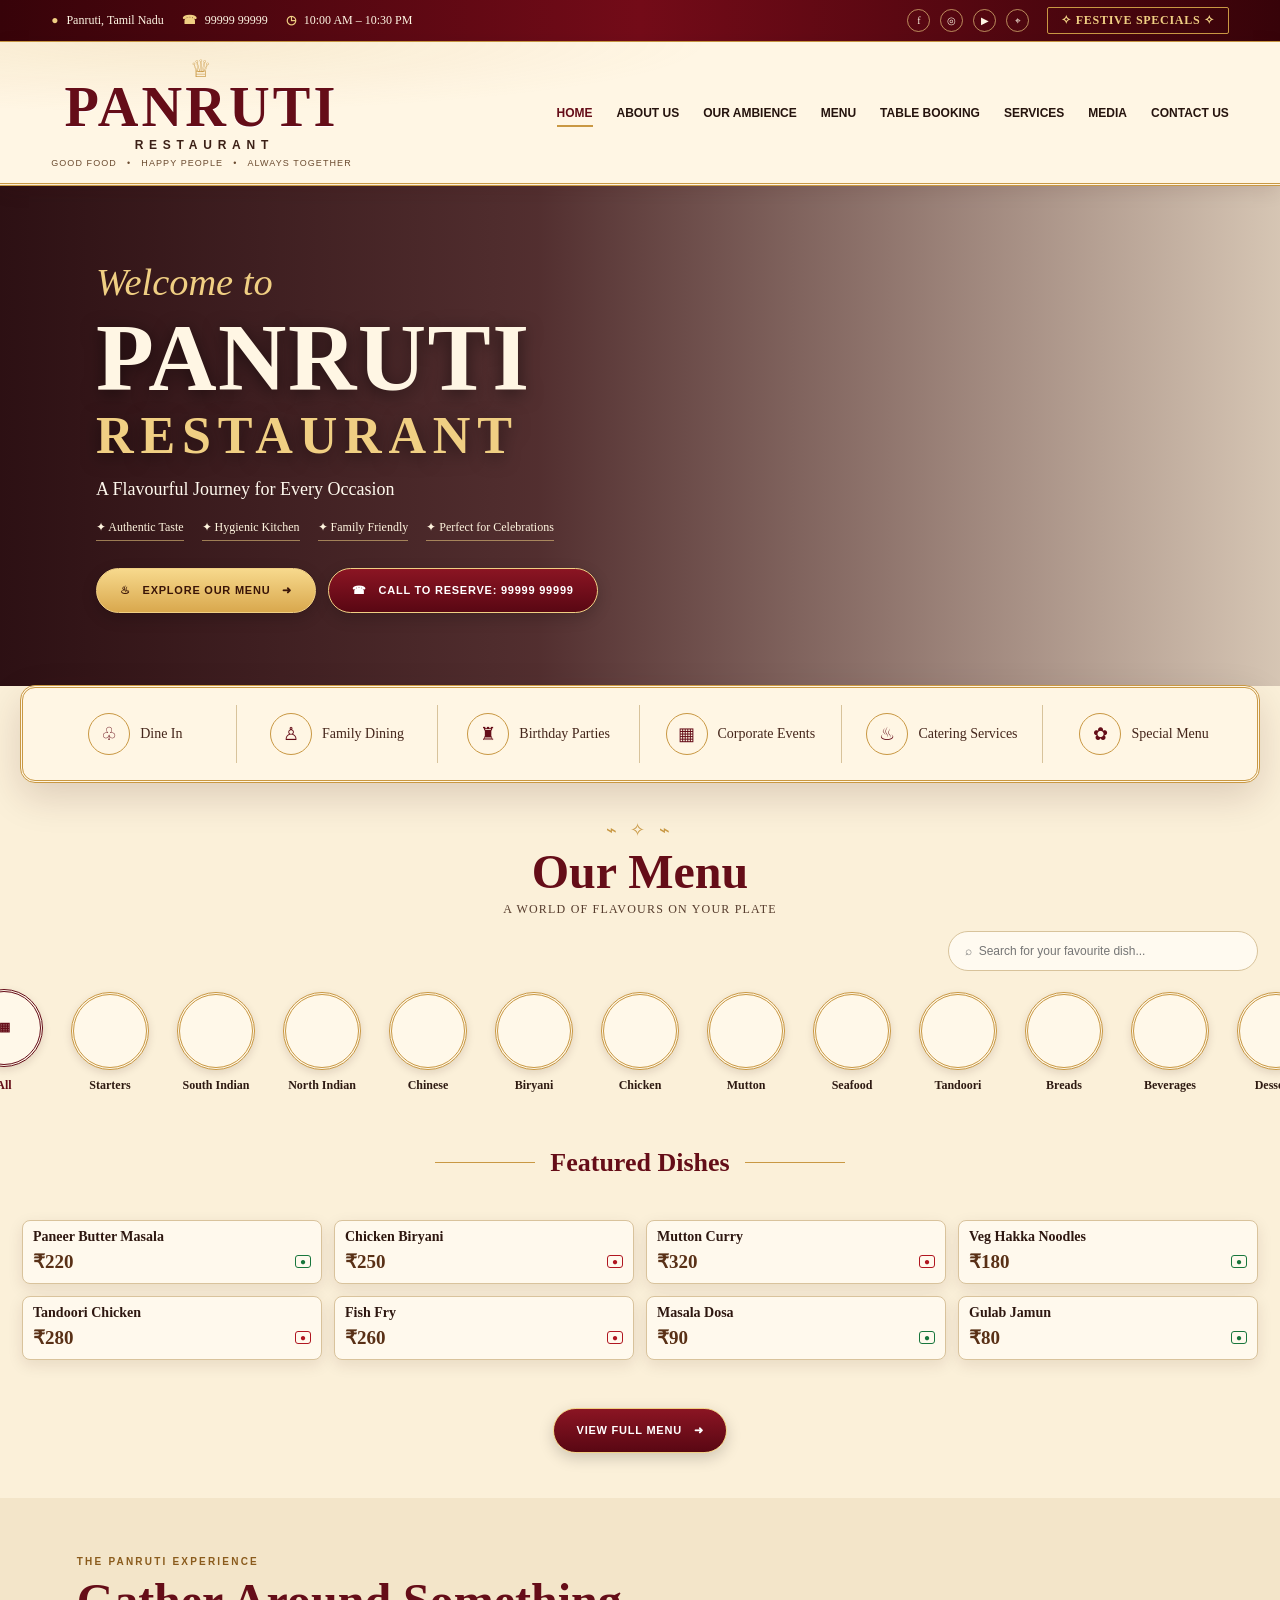
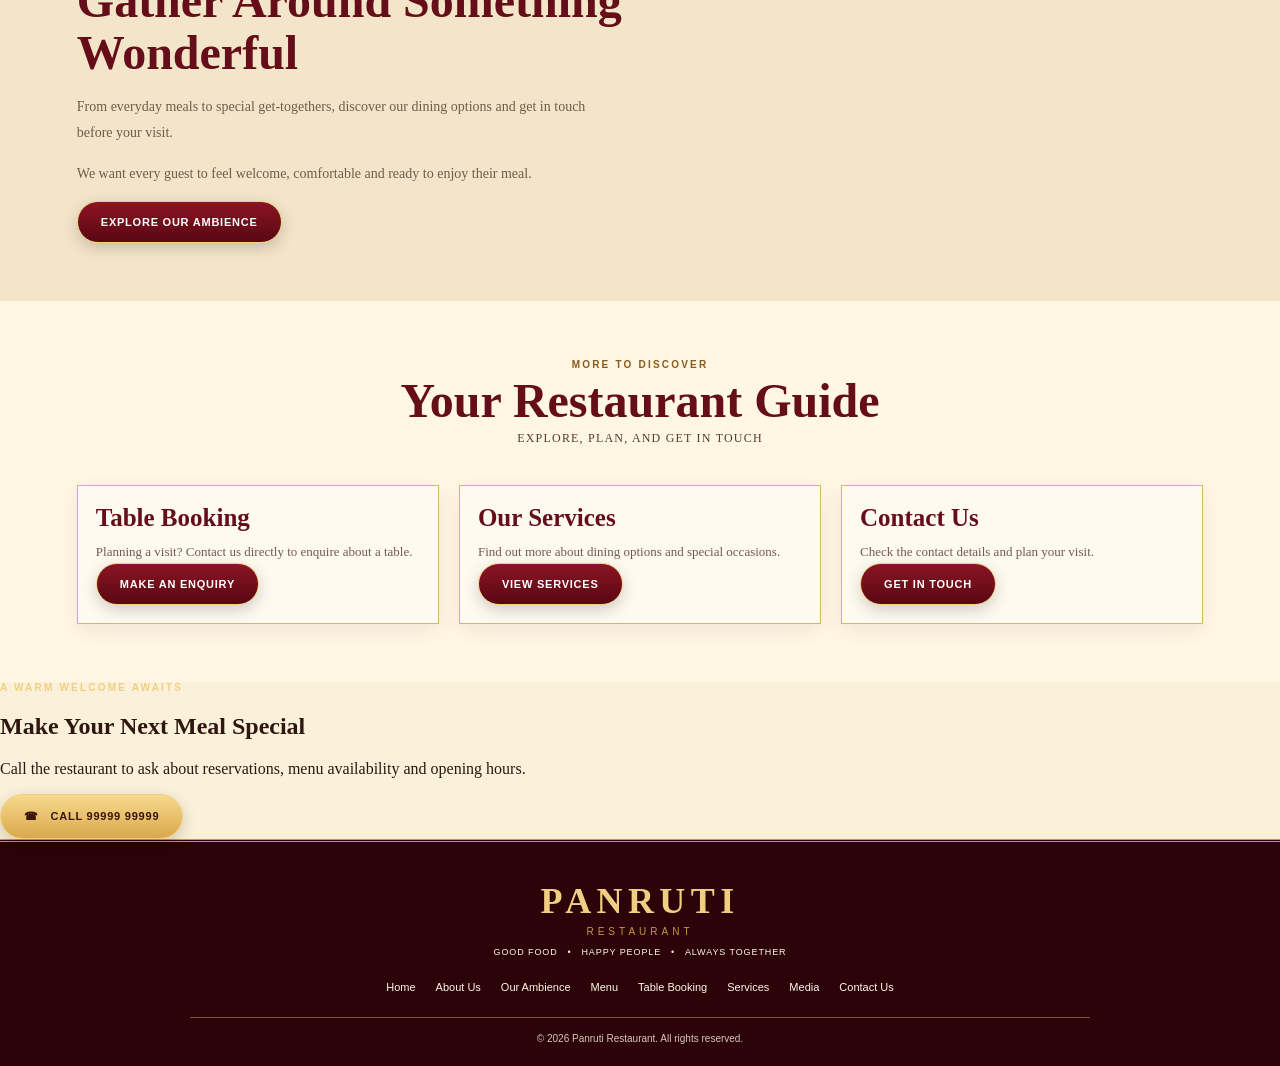
==== commit 0be6ce1f: "Rename index (7).html to index.html" ====
--- a/index.html
+++ b/index.html
@@ -189,29 +189,25 @@
 
 
 
+
   <script>
     (() => {
-      // Use a food photograph as fallback instead of a restaurant-logo graphic.
       const foodFallbacks = [
-        "https://images.unsplash.com/photo-1547592180-85f173990554?auto=format&fit=crop&w=800&q=85",
-        "https://images.unsplash.com/photo-1546069901-ba9599a7e63c?auto=format&fit=crop&w=800&q=85",
-        "https://images.unsplash.com/photo-1512621776951-a57141f2eefd?auto=format&fit=crop&w=800&q=85"
+        "https://images.unsplash.com/photo-1547592180-85f173990554?auto=format&fit=crop&w=900&q=85",
+        "https://images.unsplash.com/photo-1546069901-ba9599a7e63c?auto=format&fit=crop&w=900&q=85",
+        "https://images.unsplash.com/photo-1512621776951-a57141f2eefd?auto=format&fit=crop&w=900&q=85"
       ];
-
-      document.querySelectorAll("img").forEach((img) => {
+      document.querySelectorAll("#menu-preview img, .dish-card img, .category-button img, img").forEach((img) => {
         img.addEventListener("error", function () {
           const step = Number(this.dataset.foodFallbackStep || "0");
           if (step < foodFallbacks.length) {
             this.dataset.foodFallbackStep = String(step + 1);
             this.src = foodFallbacks[step];
           } else {
-            // Avoid an endless error loop if all remote image hosts fail.
             this.onerror = null;
-            this.style.visibility = "hidden";
-            this.alt = "Food image temporarily unavailable";
+            this.style.display = "none";
           }
         });
-
         if (img.complete && img.naturalWidth === 0) {
           img.dispatchEvent(new Event("error"));
         }
